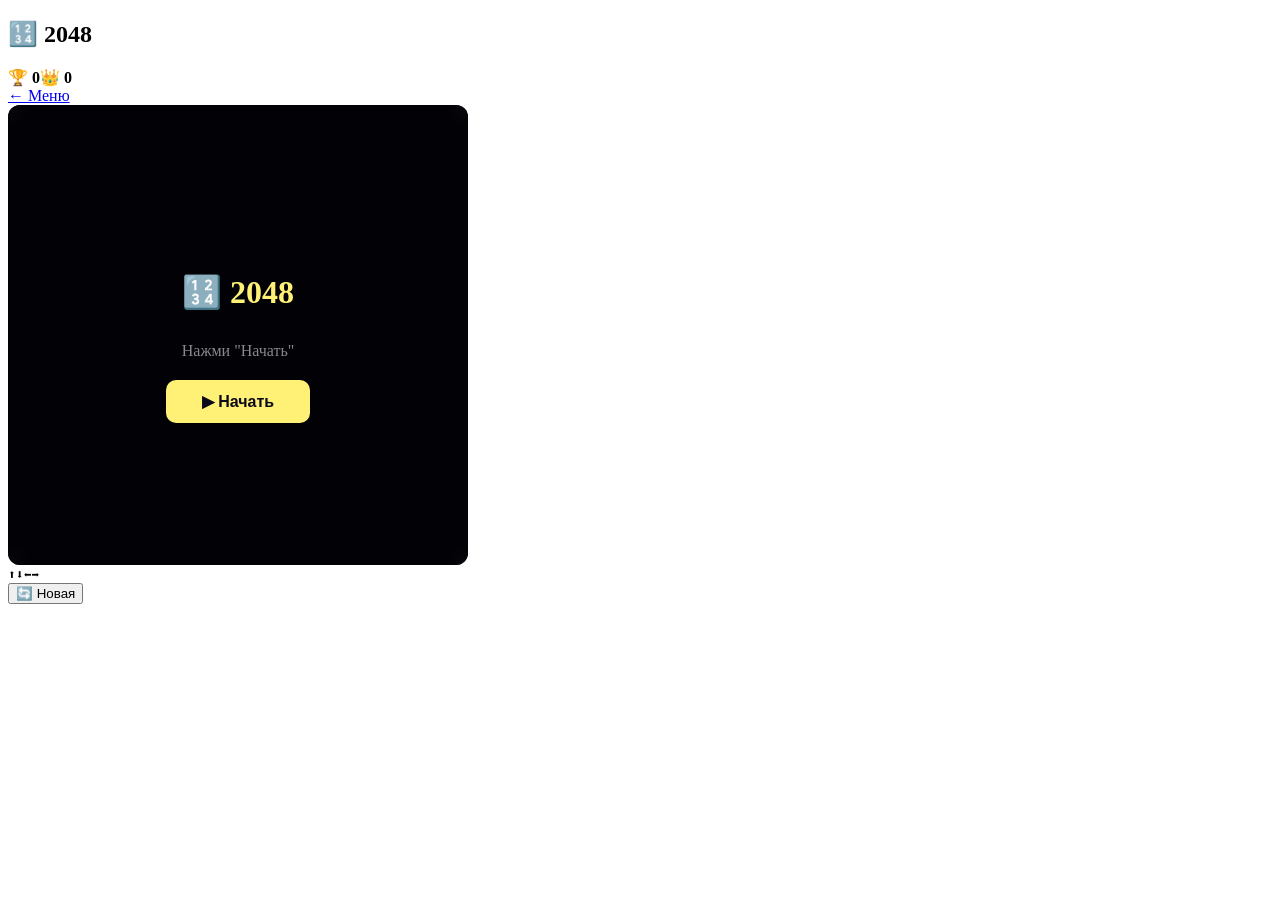
==== scripts/www/games/2048.html @ f72c73cf "update src file from pakeplus" ====
<!DOCTYPE html>
<html lang="ru">
<head>
    <meta charset="UTF-8">
    <meta name="viewport" content="width=device-width, initial-scale=1.0">
    <title>🔢 2048</title>
    <link rel="stylesheet" href="../style.css">
    <style>
        .game-wrapper { max-width: 460px; }
        canvas { display: block; width: 100%; height: auto; background: #0a0a1a; border-radius: 12px; }
        .game-overlay {
            position: absolute; inset: 0; display: flex; flex-direction: column;
            align-items: center; justify-content: center;
            background: rgba(0,0,0,0.75); backdrop-filter: blur(8px);
            opacity: 0; pointer-events: none; transition: opacity 0.4s; border-radius: 12px;
        }
        .game-overlay.active { opacity: 1; pointer-events: all; }
        .game-overlay h2 { font-size: 32px; color: #fff176; }
        .game-overlay .btn { margin-top: 16px; padding: 12px 36px; background: #fff176; border: none; border-radius: 10px; color: #0a0a1a; font-weight: 700; font-size: 16px; cursor: pointer; transition: transform 0.2s; }
        .game-overlay .btn:hover { transform: scale(1.05); }
    </style>
</head>
<body>
<div class="game-wrapper">
    <div class="game-header">
        <h2>🔢 2048</h2>
        <div class="stats"><span>🏆 <b id="score">0</b></span><span>👑 <b id="high">0</b></span></div>
        <a href="../index.html" class="menu-btn">← Меню</a>
    </div>
    <div style="position:relative;">
        <canvas id="game" width="400" height="400"></canvas>
        <div class="game-overlay" id="overlay">
            <h2>🔢 2048</h2>
            <p style="color:#888;margin:4px 0;">⬆⬇⬅➡</p>
            <button class="btn" id="startBtn">▶ Начать</button>
        </div>
    </div>
    <div class="game-controls">
        <div class="keys"><kbd>⬆</kbd><kbd>⬇</kbd><kbd>⬅</kbd><kbd>➡</kbd></div>
        <button class="reset-btn" onclick="resetGame()">🔄 Новая</button>
    </div>
</div>
<script src="../engine.js"></script>
<script>
const S = 4, CELL = 100;
const canvas = document.getElementById('game');
const ctx = canvas.getContext('2d');
const overlay = document.getElementById('overlay');
const startBtn = document.getElementById('startBtn');

let grid = [];
let score = 0, high = Records.get('2048') || 0;
let gameRunning = false, gameOver = false;
let animId = null;

document.getElementById('high').textContent = high;

// ===== ИНИЦИАЛИЗАЦИЯ =====
function initGrid() {
    grid = [];
    for (let r=0; r<S; r++) grid[r] = new Array(S).fill(0);
    addRandom(); addRandom();
}

function addRandom() {
    const free = [];
    for (let r=0; r<S; r++) for (let c=0; c<S; c++) {
        if (grid[r][c] === 0) free.push({r, c});
    }
    if (free.length === 0) return;
    const cell = free[Math.floor(Math.random() * free.length)];
    grid[cell.r][cell.c] = Math.random() < 0.9 ? 2 : 4;
}

function slide(row) {
    let arr = row.filter(v => v !== 0);
    let merged = [];
    let i = 0;
    while (i < arr.length) {
        if (i+1 < arr.length && arr[i] === arr[i+1]) {
            merged.push(arr[i] * 2);
            score += arr[i] * 2;
            i += 2;
        } else {
            merged.push(arr[i]);
            i++;
        }
    }
    while (merged.length < S) merged.push(0);
    return merged;
}

function move(dr, dc) {
    if (!gameRunning || gameOver) return;
    let moved = false;
    
    if (dc === 1) {
        for (let r=0; r<S; r++) {
            const row = [];
            for (let c=S-1; c>=0; c--) row.push(grid[r][c]);
            const res = slide(row);
            for (let c=0; c<S; c++) {
                const val = res[S-1-c];
                if (grid[r][c] !== val) moved = true;
                grid[r][c] = val;
            }
        }
    } else if (dc === -1) {
        for (let r=0; r<S; r++) {
            const row = [];
            for (let c=0; c<S; c++) row.push(grid[r][c]);
            const res = slide(row);
            for (let c=0; c<S; c++) {
                if (grid[r][c] !== res[c]) moved = true;
                grid[r][c] = res[c];
            }
        }
    } else if (dr === 1) {
        for (let c=0; c<S; c++) {
            const row = [];
            for (let r=S-1; r>=0; r--) row.push(grid[r][c]);
            const res = slide(row);
            for (let r=0; r<S; r++) {
                const val = res[S-1-r];
                if (grid[r][c] !== val) moved = true;
                grid[r][c] = val;
            }
        }
    } else if (dr === -1) {
        for (let c=0; c<S; c++) {
            const row = [];
            for (let r=0; r<S; r++) row.push(grid[r][c]);
            const res = slide(row);
            for (let r=0; r<S; r++) {
                if (grid[r][c] !== res[r]) moved = true;
                grid[r][c] = res[r];
            }
        }
    }
    
    if (moved) {
        Sound.play('move');
        document.getElementById('score').textContent = score;
        if (score > high) {
            high = score;
            Records.set('2048', high);
            document.getElementById('high').textContent = high;
        }
        addRandom();
        checkGameOver();
        render();
    }
}

function checkGameOver() {
    for (let r=0; r<S; r++) {
        for (let c=0; c<S; c++) {
            if (grid[r][c] === 0) return;
            if (r < S-1 && grid[r][c] === grid[r+1][c]) return;
            if (c < S-1 && grid[r][c] === grid[r][c+1]) return;
        }
    }
    gameOver = true;
    gameRunning = false;
    Sound.play('lose');
    render();
}

// ===== ОТРИСОВКА =====
function render() {
    ctx.fillStyle = '#0a0a1a';
    ctx.fillRect(0, 0, 400, 400);
    
    const colors = {
        0: {bg: '#1a1a2e', text: 'transparent'},
        2: {bg: '#eee4da', text: '#776e65'},
        4: {bg: '#ede0c8', text: '#776e65'},
        8: {bg: '#f2b179', text: '#f9f6f2'},
        16: {bg: '#f59563', text: '#f9f6f2'},
        32: {bg: '#f67c5f', text: '#f9f6f2'},
        64: {bg: '#f65e3b', text: '#f9f6f2'},
        128: {bg: '#edcf72', text: '#f9f6f2'},
        256: {bg: '#edcc61', text: '#f9f6f2'},
        512: {bg: '#edc850', text: '#f9f6f2'},
        1024: {bg: '#edc53f', text: '#f9f6f2'},
        2048: {bg: '#edc22e', text: '#f9f6f2'}
    };
    
    for (let r=0; r<S; r++) {
        for (let c=0; c<S; c++) {
            const v = grid[r][c];
            const col = colors[v] || colors[0];
            ctx.shadowColor = v > 0 ? 'rgba(255,255,255,0.05)' : 'transparent';
            ctx.shadowBlur = v > 0 ? 10 : 0;
            ctx.fillStyle = col.bg;
            ctx.fillRect(c*CELL+6, r*CELL+6, CELL-12, CELL-12);
            ctx.shadowBlur = 0;
            if (v > 0) {
                const fs = v < 100 ? 32 : v < 1000 ? 28 : 20;
                ctx.fillStyle = col.text;
                ctx.font = `bold ${fs}px Arial`;
                ctx.textAlign = 'center';
                ctx.textBaseline = 'middle';
                ctx.fillText(v, c*CELL+50, r*CELL+51);
            }
        }
    }
    
    if (gameOver) {
        ctx.fillStyle = 'rgba(0,0,0,0.7)';
        ctx.fillRect(0, 160, 400, 80);
        ctx.fillStyle = '#ef5350';
        ctx.font = 'bold 28px Arial';
        ctx.textAlign = 'center';
        ctx.textBaseline = 'middle';
        ctx.fillText('💀 Конец', 200, 205);
    }
}

// ===== УПРАВЛЕНИЕ =====
document.addEventListener('keydown', e => {
    const k = e.key;
    if (['ArrowUp','ArrowDown','ArrowLeft','ArrowRight'].includes(k)) e.preventDefault();
    if (k === 'ArrowUp') move(-1, 0);
    if (k === 'ArrowDown') move(1, 0);
    if (k === 'ArrowLeft') move(0, -1);
    if (k === 'ArrowRight') move(0, 1);
});

// ===== ОВЕРЛЕЙ =====
function showOverlay(title, sub) {
    overlay.querySelector('h2').textContent = title;
    overlay.querySelector('p').textContent = sub || '';
    overlay.classList.add('active');
}
function hideOverlay() { overlay.classList.remove('active'); }

// ===== ЦИКЛ =====
function loop() {
    if (!gameRunning) { animId = requestAnimationFrame(loop); return; }
    render();
    animId = requestAnimationFrame(loop);
}

// ===== РЕСТАРТ =====
function resetGame() {
    if (animId) cancelAnimationFrame(animId);
    score = 0;
    gameOver = false;
    gameRunning = true;
    document.getElementById('score').textContent = '0';
    initGrid();
    hideOverlay();
    animId = requestAnimationFrame(loop);
}

startBtn.addEventListener('click', resetGame);

// ===== СТАРТ =====
initGrid();
showOverlay('🔢 2048', 'Нажми "Начать"');
</script>
</body>
</html>
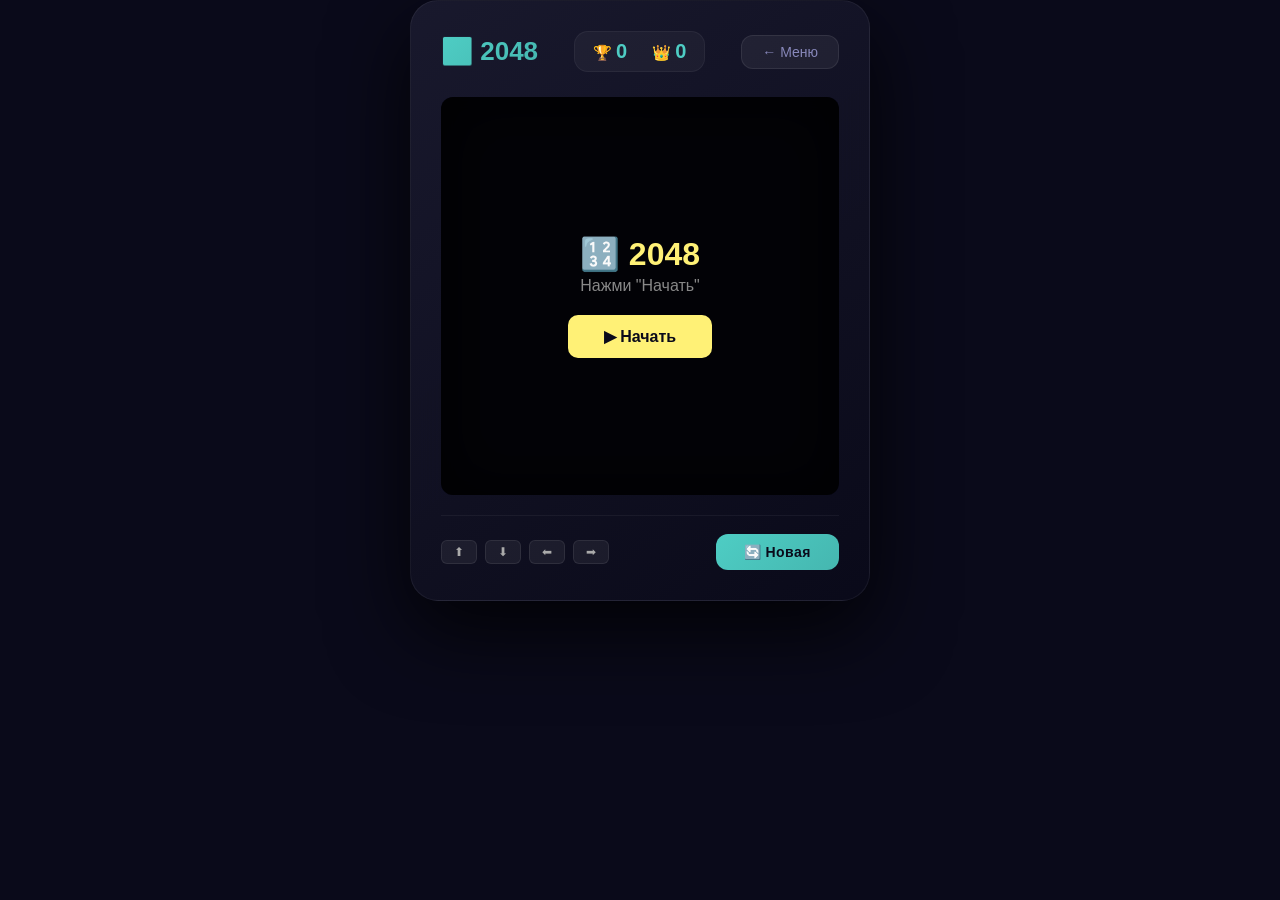
==== commit df125220: "update src file from pakeplus" ====
--- a/scripts/www/games/2048.html
+++ b/scripts/www/games/2048.html
@@ -2,22 +2,65 @@
 <html lang="ru">
 <head>
     <meta charset="UTF-8">
-    <meta name="viewport" content="width=device-width, initial-scale=1.0">
+    <meta name="viewport" content="width=device-width, initial-scale=1.0, maximum-scale=1.0, user-scalable=no">
     <title>🔢 2048</title>
     <link rel="stylesheet" href="../style.css">
     <style>
-        .game-wrapper { max-width: 460px; }
-        canvas { display: block; width: 100%; height: auto; background: #0a0a1a; border-radius: 12px; }
+        .game-wrapper { max-width: 460px; margin: 0 auto; }
+        .canvas-wrapper { position: relative; border-radius: 12px; overflow: hidden; background: #0a0a1a; touch-action: none; }
+        canvas { display: block; width: 100%; height: auto; touch-action: none; }
         .game-overlay {
             position: absolute; inset: 0; display: flex; flex-direction: column;
             align-items: center; justify-content: center;
             background: rgba(0,0,0,0.75); backdrop-filter: blur(8px);
             opacity: 0; pointer-events: none; transition: opacity 0.4s; border-radius: 12px;
+            z-index: 5;
         }
         .game-overlay.active { opacity: 1; pointer-events: all; }
         .game-overlay h2 { font-size: 32px; color: #fff176; }
         .game-overlay .btn { margin-top: 16px; padding: 12px 36px; background: #fff176; border: none; border-radius: 10px; color: #0a0a1a; font-weight: 700; font-size: 16px; cursor: pointer; transition: transform 0.2s; }
         .game-overlay .btn:hover { transform: scale(1.05); }
+        
+        #touch-controls {
+            position: absolute !important;
+            bottom: 15px !important;
+            right: 15px !important;
+            display: none !important;
+            pointer-events: none !important;
+            z-index: 10 !important;
+        }
+        #touch-controls button {
+            width: 55px !important;
+            height: 55px !important;
+            border-radius: 50% !important;
+            border: 2px solid rgba(255,255,255,0.2) !important;
+            background: rgba(255,255,255,0.1) !important;
+            backdrop-filter: blur(8px) !important;
+            color: white !important;
+            font-size: 22px !important;
+            display: flex !important;
+            align-items: center !important;
+            justify-content: center !important;
+            touch-action: none !important;
+            user-select: none !important;
+            -webkit-user-select: none !important;
+            transition: background 0.15s !important;
+            pointer-events: all !important;
+            box-shadow: 0 4px 15px rgba(0,0,0,0.3) !important;
+            text-shadow: 0 2px 8px rgba(0,0,0,0.5) !important;
+            padding: 0 !important;
+            line-height: 1 !important;
+        }
+        #touch-controls button:active {
+            background: rgba(255,255,255,0.3) !important;
+            transform: scale(0.9) !important;
+        }
+        @media (max-width: 600px) {
+            #touch-controls button { width: 48px !important; height: 48px !important; font-size: 18px !important; }
+        }
+        @media (pointer: coarse) {
+            #touch-controls { display: block !important; }
+        }
     </style>
 </head>
 <body>
@@ -27,12 +70,16 @@
         <div class="stats"><span>🏆 <b id="score">0</b></span><span>👑 <b id="high">0</b></span></div>
         <a href="../index.html" class="menu-btn">← Меню</a>
     </div>
-    <div style="position:relative;">
+    <div class="canvas-wrapper">
         <canvas id="game" width="400" height="400"></canvas>
         <div class="game-overlay" id="overlay">
             <h2>🔢 2048</h2>
             <p style="color:#888;margin:4px 0;">⬆⬇⬅➡</p>
             <button class="btn" id="startBtn">▶ Начать</button>
+        </div>
+        
+        <div id="touch-controls">
+            <button data-action="restart" style="width:55px !important;height:55px !important;font-size:22px !important;">🔄</button>
         </div>
     </div>
     <div class="game-controls">
@@ -54,6 +101,52 @@
 let animId = null;
 
 document.getElementById('high').textContent = high;
+
+// ===== СЕНСОРНОЕ УПРАВЛЕНИЕ (СВАЙПЫ) =====
+function setupTouchControls() {
+    let touchStartX = 0, touchStartY = 0;
+    
+    // Кнопка рестарта
+    const restartBtn = document.querySelector('#touch-controls button[data-action="restart"]');
+    if (restartBtn) {
+        restartBtn.addEventListener('touchstart', (e) => {
+            e.preventDefault();
+            resetGame();
+            restartBtn.style.background = 'rgba(255,255,255,0.3)';
+            setTimeout(() => { restartBtn.style.background = 'rgba(255,255,255,0.1)'; }, 150);
+        }, { passive: false });
+        restartBtn.addEventListener('mousedown', () => {
+            resetGame();
+            restartBtn.style.background = 'rgba(255,255,255,0.3)';
+            setTimeout(() => { restartBtn.style.background = 'rgba(255,255,255,0.1)'; }, 150);
+        });
+    }
+    
+    // Свайпы
+    canvas.addEventListener('touchstart', (e) => {
+        const touch = e.touches[0];
+        touchStartX = touch.clientX;
+        touchStartY = touch.clientY;
+    }, { passive: true });
+    
+    canvas.addEventListener('touchmove', (e) => {
+        if (!gameRunning || gameOver) return;
+        e.preventDefault();
+        const touch = e.touches[0];
+        const dx = touch.clientX - touchStartX;
+        const dy = touch.clientY - touchStartY;
+        
+        if (Math.abs(dx) > 30 || Math.abs(dy) > 30) {
+            if (Math.abs(dx) > Math.abs(dy)) {
+                move(0, dx > 0 ? 1 : -1);
+            } else {
+                move(dy > 0 ? 1 : -1, 0);
+            }
+            touchStartX = touch.clientX;
+            touchStartY = touch.clientY;
+        }
+    }, { passive: false });
+}
 
 // ===== ИНИЦИАЛИЗАЦИЯ =====
 function initGrid() {
@@ -217,7 +310,7 @@
     }
 }
 
-// ===== УПРАВЛЕНИЕ =====
+// ===== КЛАВИАТУРА =====
 document.addEventListener('keydown', e => {
     const k = e.key;
     if (['ArrowUp','ArrowDown','ArrowLeft','ArrowRight'].includes(k)) e.preventDefault();
@@ -258,6 +351,7 @@
 
 // ===== СТАРТ =====
 initGrid();
+setupTouchControls();
 showOverlay('🔢 2048', 'Нажми "Начать"');
 </script>
 </body>
--- a/scripts/www/style.css
+++ b/scripts/www/style.css
@@ -0,0 +1,557 @@
+/* ===== RESET & BASE ===== */
+* {
+    margin: 0;
+    padding: 0;
+    box-sizing: border-box;
+}
+
+:root {
+    --bg-primary: #0a0a1a;
+    --bg-secondary: #12122a;
+    --text-primary: #ffffff;
+    --text-secondary: #8888bb;
+    --accent-cyan: #4ecdc4;
+    --accent-pink: #f093fb;
+    --glow-cyan: rgba(78, 205, 196, 0.3);
+    --glow-pink: rgba(240, 147, 251, 0.3);
+    --card-radius: 20px;
+    --transition: 0.4s cubic-bezier(0.175, 0.885, 0.32, 1.275);
+}
+
+body {
+    font-family: 'Segoe UI', -apple-system, BlinkMacSystemFont, Arial, sans-serif;
+    background: var(--bg-primary);
+    color: var(--text-primary);
+    min-height: 100vh;
+    overflow-x: hidden;
+}
+
+/* ===== ЧАСТИЦЫ ФОНА ===== */
+#particles-bg {
+    position: fixed;
+    top: 0;
+    left: 0;
+    width: 100%;
+    height: 100%;
+    pointer-events: none;
+    z-index: 0;
+    overflow: hidden;
+}
+
+.particle {
+    position: absolute;
+    border-radius: 50%;
+    background: radial-gradient(circle, rgba(78, 205, 196, 0.6), transparent);
+    animation: floatParticle linear infinite;
+    pointer-events: none;
+}
+
+@keyframes floatParticle {
+    0% {
+        transform: translateY(100vh) scale(0);
+        opacity: 0;
+    }
+    10% {
+        opacity: 1;
+    }
+    90% {
+        opacity: 1;
+    }
+    100% {
+        transform: translateY(-100vh) scale(1);
+        opacity: 0;
+    }
+}
+
+/* ===== ГЛАВНОЕ МЕНЮ ===== */
+.main-menu {
+    position: relative;
+    z-index: 1;
+    max-width: 1300px;
+    margin: 0 auto;
+    padding: 30px 20px 40px;
+}
+
+/* Header */
+.header {
+    text-align: center;
+    padding: 40px 20px 30px;
+    position: relative;
+}
+
+.logo-wrapper {
+    position: relative;
+    display: inline-block;
+}
+
+.logo-glow {
+    position: absolute;
+    top: 50%;
+    left: 50%;
+    width: 300px;
+    height: 300px;
+    transform: translate(-50%, -50%);
+    background: radial-gradient(circle, var(--glow-cyan), var(--glow-pink), transparent 70%);
+    border-radius: 50%;
+    filter: blur(60px);
+    animation: pulseGlow 3s ease-in-out infinite;
+}
+
+@keyframes pulseGlow {
+    0%, 100% { transform: translate(-50%, -50%) scale(1); opacity: 0.5; }
+    50% { transform: translate(-50%, -50%) scale(1.3); opacity: 0.8; }
+}
+
+.header h1 {
+    font-size: 58px;
+    font-weight: 900;
+    letter-spacing: 4px;
+    position: relative;
+    background: linear-gradient(135deg, #667eea 0%, #764ba2 30%, #f093fb 60%, #f5576c 100%);
+    -webkit-background-clip: text;
+    -webkit-text-fill-color: transparent;
+    text-shadow: none;
+    animation: shimmer 4s ease-in-out infinite;
+    background-size: 200% 200%;
+}
+
+@keyframes shimmer {
+    0%, 100% { background-position: 0% 50%; }
+    50% { background-position: 100% 50%; }
+}
+
+.subtitle {
+    color: var(--text-secondary);
+    font-size: 20px;
+    letter-spacing: 6px;
+    margin-top: 10px;
+    position: relative;
+}
+
+.stats-bar {
+    display: flex;
+    justify-content: center;
+    gap: 40px;
+    margin-top: 25px;
+    font-size: 14px;
+    color: var(--text-secondary);
+}
+
+.stats-bar b {
+    color: var(--accent-cyan);
+    font-size: 18px;
+}
+
+/* ===== СЕТКА ИГР ===== */
+.game-grid {
+    display: grid;
+    grid-template-columns: repeat(auto-fill, minmax(200px, 1fr));
+    gap: 25px;
+    margin: 40px 0 50px;
+}
+
+.game-card {
+    position: relative;
+    display: flex;
+    flex-direction: column;
+    align-items: center;
+    padding: 30px 20px 25px;
+    background: linear-gradient(145deg, rgba(255,255,255,0.05), rgba(255,255,255,0.01));
+    border-radius: var(--card-radius);
+    text-decoration: none;
+    color: white;
+    border: 1px solid rgba(255,255,255,0.06);
+    transition: all var(--transition);
+    overflow: hidden;
+    min-height: 200px;
+    backdrop-filter: blur(10px);
+    cursor: pointer;
+}
+
+.game-card::before {
+    content: '';
+    position: absolute;
+    inset: 0;
+    border-radius: var(--card-radius);
+    padding: 1px;
+    background: linear-gradient(135deg, var(--color), transparent 50%);
+    -webkit-mask: linear-gradient(#fff 0 0) content-box, linear-gradient(#fff 0 0);
+    -webkit-mask-composite: xor;
+    mask-composite: exclude;
+    opacity: 0.3;
+    transition: var(--transition);
+}
+
+.game-card:hover::before {
+    opacity: 1;
+}
+
+.game-card .card-glow {
+    position: absolute;
+    top: -50%;
+    left: -50%;
+    width: 200%;
+    height: 200%;
+    background: radial-gradient(circle at center, var(--color), transparent 60%);
+    opacity: 0;
+    transition: var(--transition);
+    pointer-events: none;
+}
+
+.game-card:hover .card-glow {
+    opacity: 0.15;
+}
+
+.game-card:hover {
+    transform: translateY(-10px) scale(1.03);
+    border-color: var(--color);
+    box-shadow: 0 20px 60px rgba(0, 0, 0, 0.6), 0 0 40px var(--glow-cyan);
+}
+
+.card-icon {
+    font-size: 52px;
+    margin-bottom: 12px;
+    position: relative;
+    z-index: 1;
+    animation: iconFloat 3s ease-in-out infinite;
+}
+
+@keyframes iconFloat {
+    0%, 100% { transform: translateY(0); }
+    50% { transform: translateY(-6px); }
+}
+
+.game-card:nth-child(2n) .card-icon {
+    animation-delay: 0.5s;
+}
+.game-card:nth-child(3n) .card-icon {
+    animation-delay: 1s;
+}
+
+.card-content {
+    text-align: center;
+    position: relative;
+    z-index: 1;
+}
+
+.card-content h3 {
+    font-size: 20px;
+    font-weight: 700;
+    margin-bottom: 4px;
+}
+
+.card-content p {
+    font-size: 13px;
+    color: var(--text-secondary);
+    margin-bottom: 8px;
+}
+
+.badge {
+    display: inline-block;
+    padding: 2px 12px;
+    background: rgba(255,255,255,0.08);
+    border-radius: 20px;
+    font-size: 11px;
+    color: var(--text-secondary);
+    border: 1px solid rgba(255,255,255,0.05);
+}
+
+/* ===== FOOTER ===== */
+.footer {
+    text-align: center;
+    padding: 30px 0 10px;
+    border-top: 1px solid rgba(255,255,255,0.05);
+}
+
+.footer-stats {
+    display: flex;
+    justify-content: center;
+    gap: 40px;
+    color: var(--text-secondary);
+    font-size: 14px;
+    flex-wrap: wrap;
+}
+
+.footer-stats span {
+    opacity: 0.6;
+    transition: var(--transition);
+}
+
+.footer-stats span:hover {
+    opacity: 1;
+}
+
+/* ===== ОБЩИЙ СТИЛЬ ДЛЯ ИГР ===== */
+.game-wrapper {
+    max-width: 750px;
+    margin: 20px auto;
+    padding: 30px;
+    background: linear-gradient(145deg, rgba(26, 26, 46, 0.95), rgba(10, 10, 26, 0.98));
+    border-radius: 28px;
+    backdrop-filter: blur(20px);
+    border: 1px solid rgba(255,255,255,0.06);
+    box-shadow: 0 30px 80px rgba(0, 0, 0, 0.8);
+}
+
+.game-header {
+    display: flex;
+    justify-content: space-between;
+    align-items: center;
+    margin-bottom: 25px;
+    flex-wrap: wrap;
+    gap: 12px;
+}
+
+.game-header h2 {
+    font-size: 26px;
+    font-weight: 800;
+    background: linear-gradient(135deg, var(--accent-cyan), #45b7b0);
+    -webkit-background-clip: text;
+    -webkit-text-fill-color: transparent;
+}
+
+.game-header .stats {
+    display: flex;
+    gap: 25px;
+    font-size: 15px;
+    color: var(--text-secondary);
+    background: rgba(255,255,255,0.04);
+    padding: 8px 18px;
+    border-radius: 14px;
+    border: 1px solid rgba(255,255,255,0.05);
+}
+
+.game-header .stats b {
+    color: var(--accent-cyan);
+    font-size: 20px;
+    font-weight: 700;
+}
+
+.game-header .menu-btn {
+    background: rgba(255,255,255,0.06);
+    border: 1px solid rgba(255,255,255,0.08);
+    color: var(--text-secondary);
+    padding: 8px 20px;
+    border-radius: 12px;
+    cursor: pointer;
+    transition: var(--transition);
+    font-size: 14px;
+    text-decoration: none;
+}
+
+.game-header .menu-btn:hover {
+    background: rgba(255,255,255,0.12);
+    color: white;
+    transform: scale(1.03);
+}
+
+/* Canvas wrapper */
+.canvas-wrapper {
+    position: relative;
+    border-radius: 16px;
+    overflow: hidden;
+    background: #0f0f1f;
+    box-shadow: inset 0 0 60px rgba(0, 0, 0, 0.8);
+}
+
+canvas {
+    display: block;
+    margin: 0 auto;
+    width: 100%;
+    height: auto;
+    background: transparent;
+    image-rendering: pixelated;
+}
+
+/* Controls */
+.game-controls {
+    display: flex;
+    justify-content: space-between;
+    align-items: center;
+    margin-top: 20px;
+    padding-top: 18px;
+    border-top: 1px solid rgba(255,255,255,0.05);
+    flex-wrap: wrap;
+    gap: 12px;
+}
+
+.game-controls .keys {
+    display: flex;
+    gap: 8px;
+    color: var(--text-secondary);
+    font-size: 13px;
+}
+
+.game-controls .keys kbd {
+    display: inline-block;
+    padding: 4px 12px;
+    background: rgba(255,255,255,0.06);
+    border-radius: 6px;
+    font-family: inherit;
+    font-size: 12px;
+    border: 1px solid rgba(255,255,255,0.08);
+    color: #aaa;
+}
+
+.game-controls .reset-btn {
+    background: linear-gradient(135deg, var(--accent-cyan), #45b7b0);
+    border: none;
+    color: #0a0a1a;
+    padding: 10px 28px;
+    border-radius: 12px;
+    cursor: pointer;
+    font-weight: 700;
+    font-size: 14px;
+    transition: var(--transition);
+    letter-spacing: 0.5px;
+}
+
+.game-controls .reset-btn:hover {
+    transform: scale(1.05);
+    box-shadow: 0 8px 30px var(--glow-cyan);
+}
+
+/* ===== АНИМАЦИЯ ПОЯВЛЕНИЯ ===== */
+@keyframes fadeInUp {
+    from {
+        opacity: 0;
+        transform: translateY(30px);
+    }
+    to {
+        opacity: 1;
+        transform: translateY(0);
+    }
+}
+
+.game-card {
+    animation: fadeInUp 0.6s ease both;
+}
+
+.game-card:nth-child(1) { animation-delay: 0.05s; }
+.game-card:nth-child(2) { animation-delay: 0.10s; }
+.game-card:nth-child(3) { animation-delay: 0.15s; }
+.game-card:nth-child(4) { animation-delay: 0.20s; }
+.game-card:nth-child(5) { animation-delay: 0.25s; }
+.game-card:nth-child(6) { animation-delay: 0.30s; }
+.game-card:nth-child(7) { animation-delay: 0.35s; }
+.game-card:nth-child(8) { animation-delay: 0.40s; }
+.game-card:nth-child(9) { animation-delay: 0.45s; }
+.game-card:nth-child(10) { animation-delay: 0.50s; }
+
+/* ===== АДАПТИВ ===== */
+@media (max-width: 768px) {
+    .header h1 {
+        font-size: 34px;
+        letter-spacing: 2px;
+    }
+    
+    .subtitle {
+        font-size: 15px;
+        letter-spacing: 3px;
+    }
+    
+    .stats-bar {
+        flex-direction: column;
+        gap: 8px;
+        font-size: 13px;
+    }
+    
+    .game-grid {
+        grid-template-columns: repeat(auto-fill, minmax(150px, 1fr));
+        gap: 15px;
+    }
+    
+    .game-card {
+        padding: 20px 12px 18px;
+        min-height: 150px;
+    }
+    
+    .card-icon {
+        font-size: 36px;
+    }
+    
+    .game-wrapper {
+        padding: 18px;
+        margin: 10px;
+        border-radius: 18px;
+    }
+    
+    .game-header {
+        flex-direction: column;
+        align-items: stretch;
+        text-align: center;
+    }
+    
+    .game-header .stats {
+        justify-content: center;
+        flex-wrap: wrap;
+        padding: 6px 14px;
+        font-size: 13px;
+    }
+    
+    .game-header .stats b {
+        font-size: 17px;
+    }
+    
+    .game-controls {
+        flex-direction: column;
+        align-items: stretch;
+    }
+    
+    .game-controls .keys {
+        justify-content: center;
+        flex-wrap: wrap;
+    }
+    
+    .game-controls .reset-btn {
+        width: 100%;
+        text-align: center;
+    }
+    
+    .footer-stats {
+        flex-direction: column;
+        gap: 8px;
+    }
+}
+
+@media (max-width: 480px) {
+    .game-grid {
+        grid-template-columns: repeat(auto-fill, minmax(130px, 1fr));
+        gap: 10px;
+    }
+    
+    .game-card {
+        padding: 15px 10px;
+        min-height: 120px;
+    }
+    
+    .card-icon {
+        font-size: 28px;
+    }
+    
+    .card-content h3 {
+        font-size: 15px;
+    }
+    
+    .header h1 {
+        font-size: 26px;
+    }
+}
+
+/* ===== СКРОЛЛБАР ===== */
+::-webkit-scrollbar {
+    width: 6px;
+}
+
+::-webkit-scrollbar-track {
+    background: var(--bg-primary);
+}
+
+::-webkit-scrollbar-thumb {
+    background: linear-gradient(135deg, var(--accent-cyan), var(--accent-pink));
+    border-radius: 3px;
+}
+
+::-webkit-scrollbar-thumb:hover {
+    background: var(--accent-cyan);
+}
